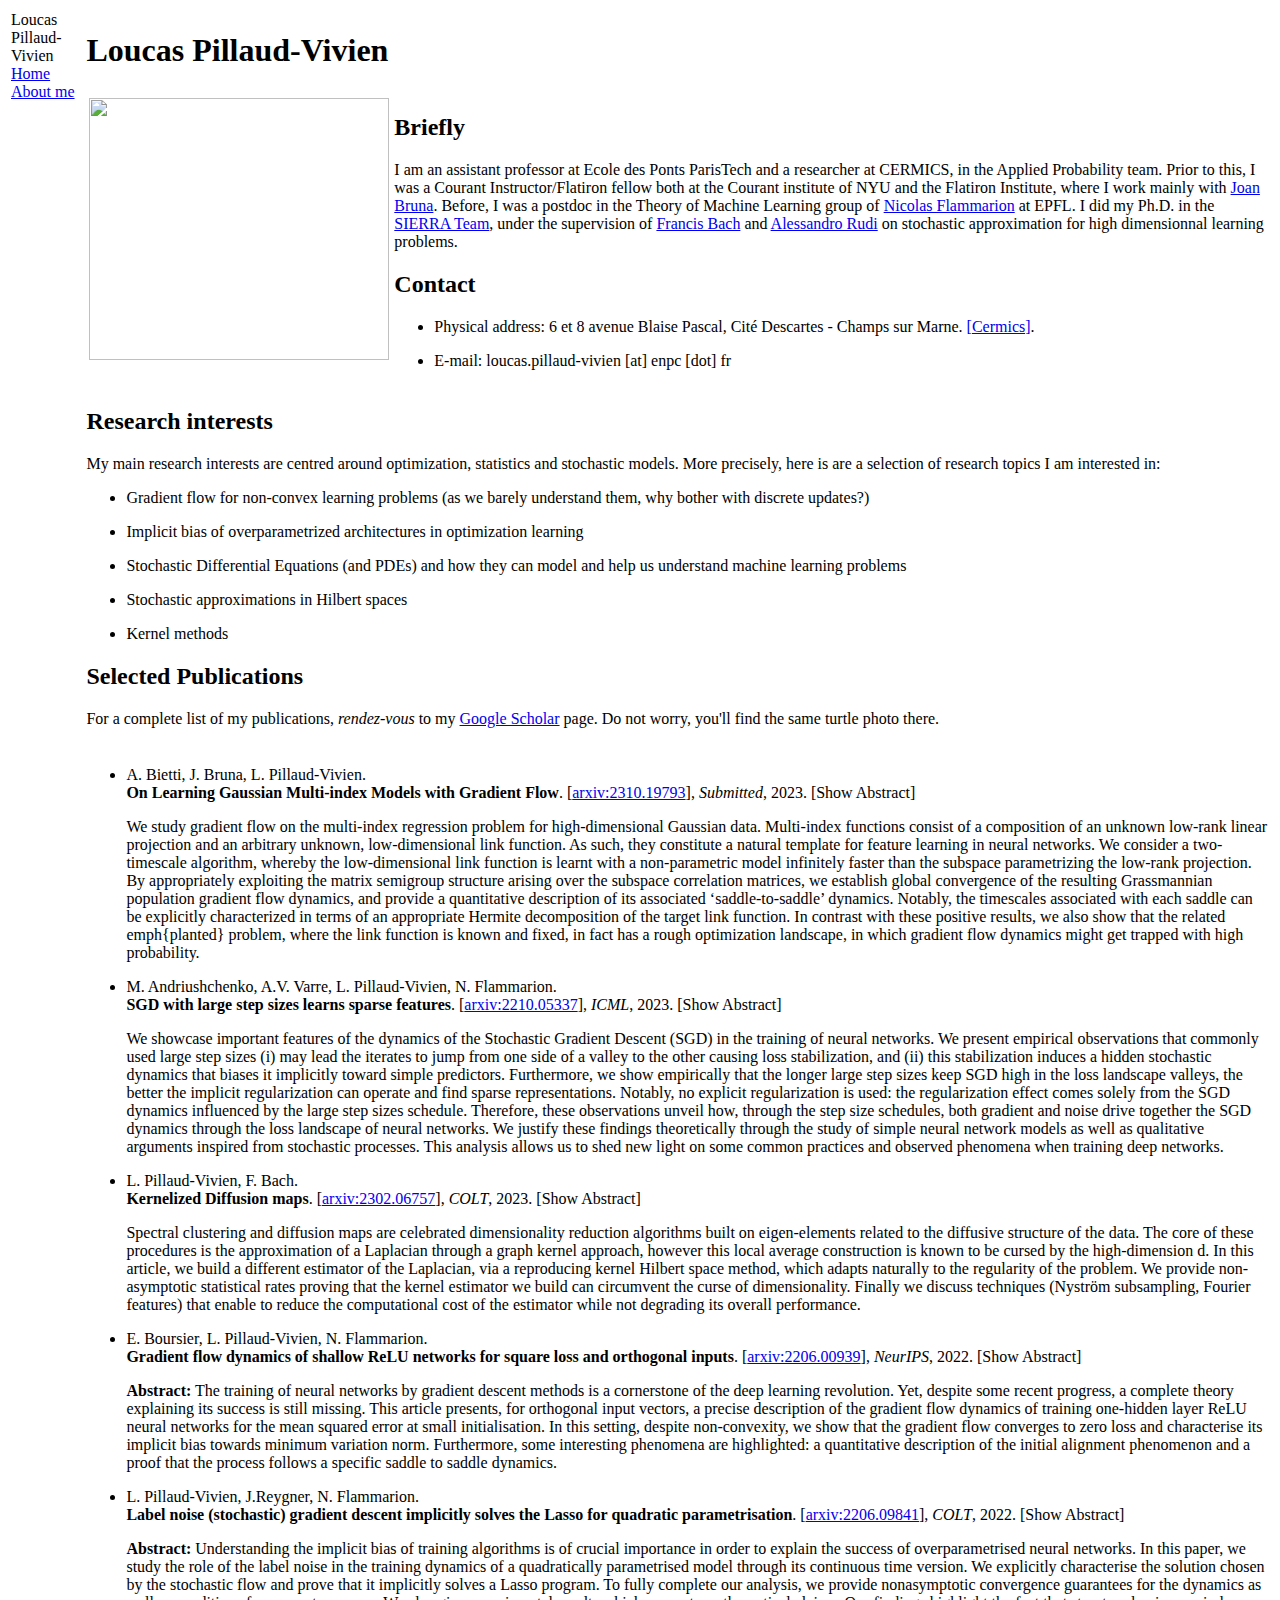
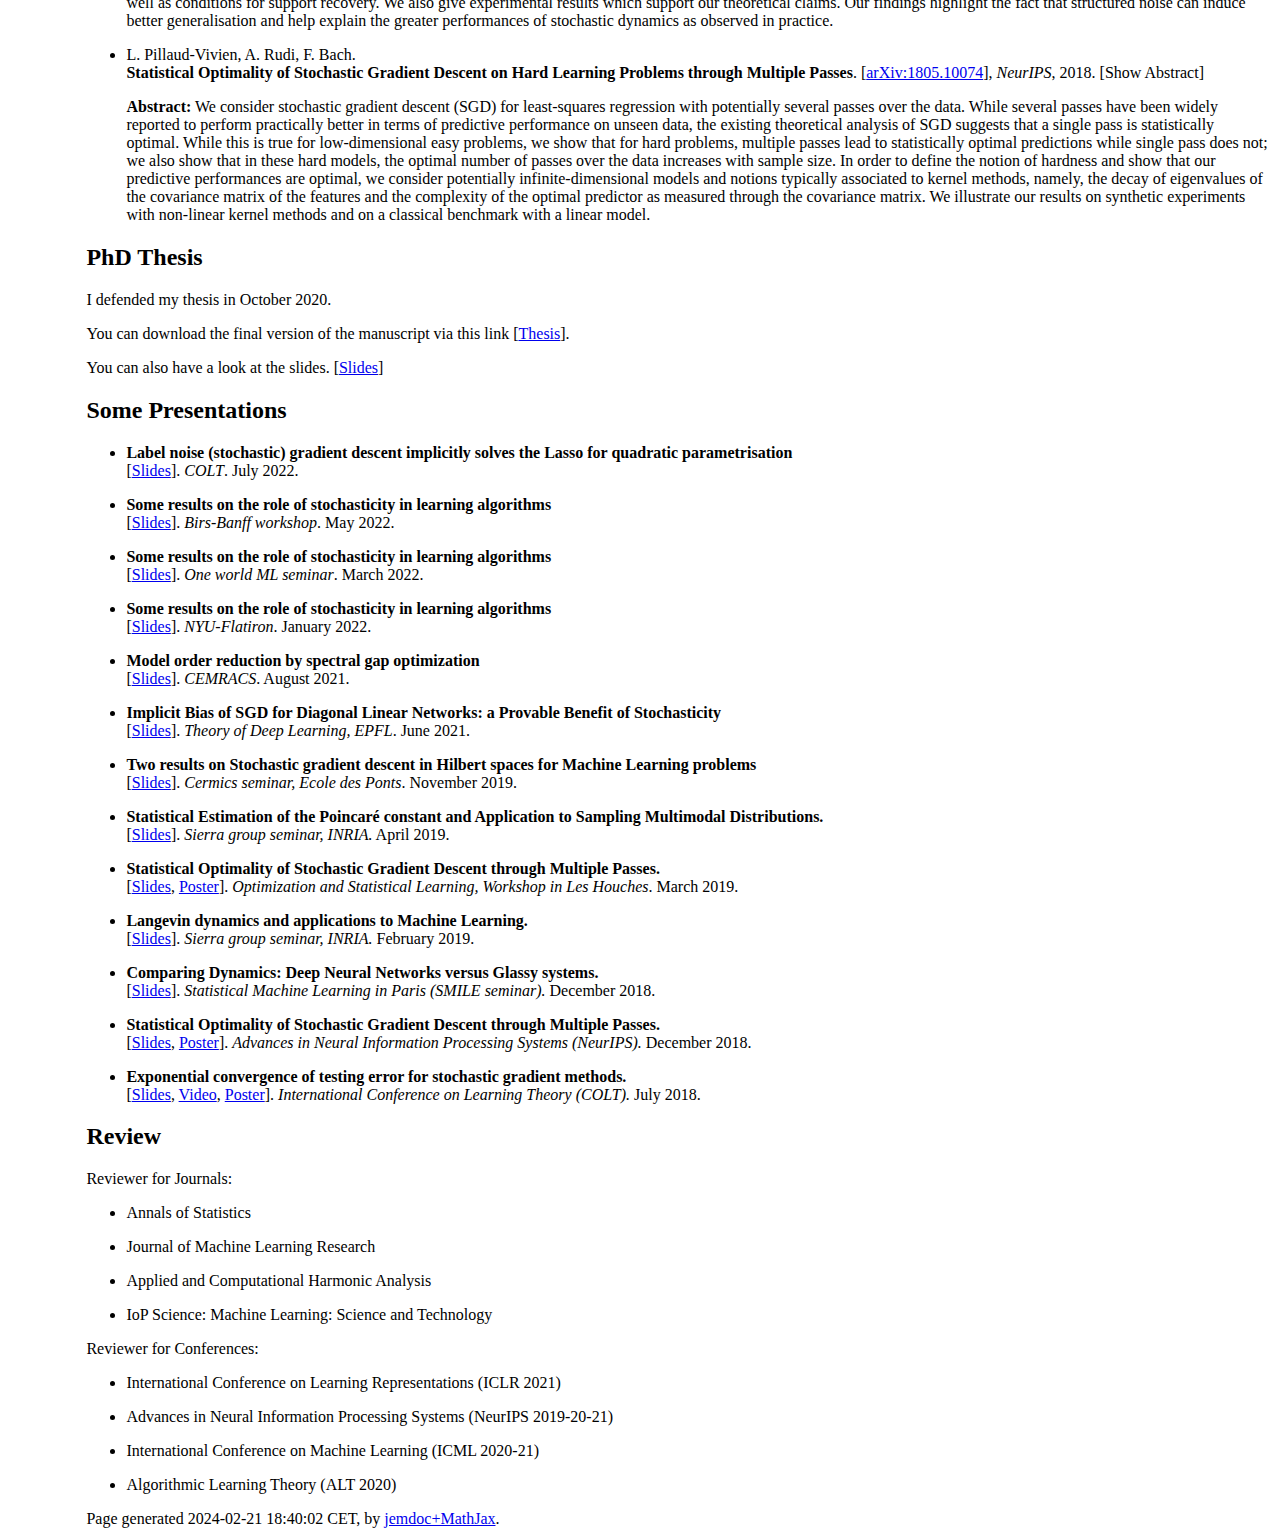
==== index.html @ 27c3031b "Add files via upload" ====
<!DOCTYPE html PUBLIC "-//W3C//DTD XHTML 1.1//EN"
  "http://www.w3.org/TR/xhtml11/DTD/xhtml11.dtd">
<html xmlns="http://www.w3.org/1999/xhtml" xml:lang="en">
<head>
<meta name="generator" content="jemdoc, see http://jemdoc.jaboc.net/" />
<meta http-equiv="Content-Type" content="text/html;charset=utf-8" />
<link rel="stylesheet" href="jemdoc.css" type="text/css" />
<title>Loucas Pillaud-Vivien</title>
<!-- MathJax -->
<script src='https://cdnjs.cloudflare.com/ajax/libs/mathjax/2.7.5/latest.js?config=TeX-MML-AM_CHTML' async>
</script>
<script type="text/x-mathjax-config">
MathJax.Hub.Config({
	  TeX: { equationNumbers: { autoNumber: "AMS" } }
});
</script>
<!-- End MathJax -->
<table summary="Table for page layout." id="tlayout">
<tr valign="top">
<td id="layout-menu">
<div class="menu-category">Loucas Pillaud-Vivien</div>
<div class="menu-item"><a href="index.html" class="current">Home</a></div>
<div class="menu-item"><a href="about_me.html">About&nbsp;me</a></div>
</td>
<td id="layout-content">
<div id="toptitle">
<h1>Loucas Pillaud-Vivien</h1>
</div>
<table class="imgtable"><tr><td>
<img src="Photo/tortue.jpg" alt="" width="300px" height="262px" />&nbsp;</td>
<td align="left"><h2>Briefly</h2>
<p>I am an assistant professor at Ecole des Ponts ParisTech and a researcher at CERMICS, in the Applied Probability team. Prior to this, I was a Courant Instructor/Flatiron fellow both at the Courant institute of NYU and the Flatiron Institute, where I work mainly with <a href="https://cims.nyu.edu/~bruna/" target=&ldquo;blank&rdquo;>Joan Bruna</a>. Before, I was a postdoc in the Theory of Machine Learning group of <a href="https://www.di.ens.fr/~flammarion/" target=&ldquo;blank&rdquo;>Nicolas Flammarion</a> at EPFL. I did my Ph.D. in the <a href="https://www.di.ens.fr/sierra/" target=&ldquo;blank&rdquo;>SIERRA Team</a>, under the supervision of <a href="http://www.di.ens.fr/~fbach/" target=&ldquo;blank&rdquo;>Francis Bach</a> and <a href="https://www.di.ens.fr/~rudi/" target=&ldquo;blank&rdquo;>Alessandro Rudi</a> on stochastic approximation for high dimensionnal learning problems.
</p>
<h2>Contact</h2>
<ul>
<li><p>Physical address: 6 et 8 avenue Blaise Pascal, Cité Descartes - Champs sur Marne. <a href="https://maps.app.goo.gl/3Yo9Xe4UZQpwH1466" target=&ldquo;blank&rdquo;>[Cermics]</a>.
</p>
</li>
<li><p>E-mail: loucas.pillaud-vivien [at] enpc [dot] fr
</p>
</li>
</ul>
</td></tr></table>
<h2>Research interests</h2>
<p>My main research interests are centred around optimization, statistics and stochastic models. More precisely, here is are a selection of research topics I am interested in:
</p>
<ul>
<li><p>Gradient flow for non-convex learning problems (as we barely understand them, why bother with discrete updates?)
</p>
</li>
<li><p>Implicit bias of overparametrized architectures in optimization learning
</p>
</li>
<li><p>Stochastic Differential Equations (and PDEs) and how they can model and help us understand machine learning problems
</p>
</li>
<li><p>Stochastic approximations in Hilbert spaces
</p>
</li>
<li><p>Kernel methods
</p>
</li>
</ul>
<h2>Selected Publications</h2>
<p>For a complete list of my publications, <i>rendez-vous</i> to my <a href="https://scholar.google.com/citations?hl=en&amp;user=ioI9xpwAAAAJ" target=&ldquo;blank&rdquo;>Google Scholar</a> page. Do not worry, you'll find the same turtle photo there.
</p>
<p><p style="margin-bottom:1cm;"&gt; </p>
</p>
<ul>
<li><p>A. Bietti, J. Bruna, L. Pillaud-Vivien.<br /><b> On Learning Gaussian Multi-index Models with Gradient Flow</b>. [<a href="https://arxiv.org/abs/2310.19793" target=&ldquo;blank&rdquo;>arxiv:2310.19793</a>], <i>Submitted</i>, 2023. <span class="toggle-trigger">[Show Abstract]<span> 
<div class="toggle-wrap">
We study gradient flow on the multi-index regression problem for high-dimensional Gaussian data. Multi-index functions consist of a composition of an unknown low-rank linear projection and an arbitrary unknown, low-dimensional link function. As such, they constitute a natural template for feature learning in neural networks.
We consider a two-timescale algorithm, whereby the low-dimensional link function is learnt with a non-parametric model infinitely faster than the subspace parametrizing the low-rank projection. By appropriately exploiting the matrix semigroup structure arising over the subspace correlation matrices, we establish global convergence of the resulting Grassmannian population gradient flow dynamics, and provide a quantitative description of its associated &lsquo;saddle-to-saddle&rsquo; dynamics. Notably, the timescales associated with each saddle can be explicitly characterized in terms of an appropriate Hermite decomposition of the target link function. In contrast with these positive results, we also show that the related emph{planted} problem, where the link function is known and fixed, in fact has a rough optimization landscape, in which gradient flow dynamics might get trapped with high probability.
</div>
</p>
</li>
</ul>
<ul>
<li><p>M. Andriushchenko, A.V. Varre, L. Pillaud-Vivien, N. Flammarion.<br /><b> SGD with large step sizes learns sparse features</b>. [<a href="https://arxiv.org/abs/2210.05337" target=&ldquo;blank&rdquo;>arxiv:2210.05337</a>], <i>ICML</i>, 2023. <span class="toggle-trigger">[Show Abstract]<span> 
<div class="toggle-wrap">
We showcase important features of the dynamics of the Stochastic Gradient Descent (SGD) in the training of neural networks. We present empirical observations that commonly used large step sizes (i) may lead the iterates to jump from one side of a valley to the other causing loss stabilization, and (ii) this stabilization induces a hidden stochastic dynamics that biases it implicitly toward simple predictors. Furthermore, we show empirically that the longer large step sizes keep SGD high in the loss landscape valleys, the better the implicit regularization can operate and find sparse representations. Notably, no explicit regularization is used: the regularization effect comes solely from the SGD dynamics influenced by the large step sizes schedule. Therefore, these observations unveil how, through the step size schedules, both gradient and noise drive together the SGD dynamics through the loss landscape of neural networks. We justify these findings theoretically through the study of simple neural network models as well as qualitative arguments inspired from stochastic processes. This analysis allows us to shed new light on some common practices and observed phenomena when training deep networks.
</div>
</p>
</li>
</ul>
<ul>
<li><p>L. Pillaud-Vivien, F. Bach.<br /><b> Kernelized Diffusion maps</b>. [<a href="https://arxiv.org/abs/2302.06757" target=&ldquo;blank&rdquo;>arxiv:2302.06757</a>], <i>COLT</i>, 2023. <span class="toggle-trigger">[Show Abstract]<span> 
<div class="toggle-wrap">
Spectral clustering and diffusion maps are celebrated dimensionality reduction algorithms built on eigen-elements related to the diffusive structure of the data. The core of these procedures is the approximation of a Laplacian through a graph kernel approach, however this local average construction is known to be cursed by the high-dimension d. In this article, we build a different estimator of the Laplacian, via a reproducing kernel Hilbert space method, which adapts naturally to the regularity of the problem. We provide non-asymptotic statistical rates proving that the kernel estimator we build can circumvent the curse of dimensionality. Finally we discuss techniques (Nyström subsampling, Fourier features) that enable to reduce the computational cost of the estimator while not degrading its overall performance.
</div>
</p>
</li>
</ul>
<ul>
<li><p>E. Boursier, L. Pillaud-Vivien, N. Flammarion.<br /><b>Gradient flow dynamics of shallow ReLU networks for square loss and orthogonal inputs</b>. [<a href="https://arxiv.org/pdf/2206.00939.pdf" target=&ldquo;blank&rdquo;>arxiv:2206.00939</a>], <i>NeurIPS</i>, 2022. <span class="toggle-trigger">[Show Abstract]<span> 
<div class="toggle-wrap">
<b>Abstract:</b> The training of neural networks by gradient descent methods is a cornerstone of the deep learning revolution. Yet, despite some recent progress, a complete theory explaining its success is still missing. This article presents, for orthogonal input vectors, a precise description of the gradient flow dynamics of training one-hidden layer ReLU neural networks for the mean squared error at small initialisation. In this setting, despite non-convexity, we show that the gradient flow converges to zero loss and characterise its implicit bias towards minimum variation norm. Furthermore, some interesting phenomena are highlighted: a quantitative description of the initial alignment phenomenon and a proof that the process follows a specific saddle to saddle dynamics.
</div>
</p>
</li>
</ul>
<ul>
<li><p>L. Pillaud-Vivien, J.Reygner, N. Flammarion.<br /><b>Label noise (stochastic) gradient descent implicitly solves the Lasso for quadratic parametrisation</b>. [<a href="https://arxiv.org/pdf/2206.09841" target=&ldquo;blank&rdquo;>arxiv:2206.09841</a>], <i>COLT</i>, 2022. <span class="toggle-trigger">[Show Abstract]<span> 
<div class="toggle-wrap">
<b>Abstract:</b> Understanding the implicit bias of training algorithms is of crucial importance in order to explain the success of overparametrised neural networks. In this paper, we study the role of the label noise in the training dynamics of a quadratically parametrised model through its continuous time version. We explicitly characterise the solution chosen by the stochastic flow and prove that it implicitly solves a Lasso program. To fully complete our analysis, we provide nonasymptotic convergence guarantees for the dynamics as well as conditions for support recovery. We also give experimental results which support our theoretical claims. Our findings highlight the fact that structured noise can induce better generalisation and help explain the greater performances of stochastic dynamics as observed in practice.
</div>
</p>
</li>
</ul>
<ul>
<li><p>L. Pillaud-Vivien, A. Rudi, F. Bach.<br /><b>Statistical Optimality of Stochastic Gradient Descent on Hard Learning Problems through Multiple Passes</b>. [<a href="https://arxiv.org/abs/1805.10074" target=&ldquo;blank&rdquo;>arXiv:1805.10074</a>], <i>NeurIPS</i>, 2018. <span class="toggle-trigger">[Show Abstract]<span> 
<div class="toggle-wrap">
<b>Abstract:</b> We consider stochastic gradient descent (SGD) for least-squares regression with potentially several passes over the data. While several passes have been widely reported to perform practically better in terms of predictive performance on unseen data, the existing theoretical analysis of SGD suggests that a single pass is statistically optimal. While this is true for low-dimensional easy problems, we show that for hard problems, multiple passes lead to statistically optimal predictions while single pass does not; we also show that in these hard models, the optimal number of passes over the data increases with sample size. In order to define the notion of hardness and show that our predictive performances are optimal, we consider potentially infinite-dimensional models and notions typically associated to kernel methods, namely, the decay of eigenvalues of the covariance matrix of the features and the complexity of the optimal predictor as measured through the covariance matrix. We illustrate our results on synthetic experiments with non-linear kernel methods and on a classical benchmark with a linear model.
</div>
</p>
</li>
</ul>
<h2>PhD Thesis</h2>
<p>I defended my thesis in October 2020.
</p>
<p>You can download the final version of the manuscript via this link [<a href="Articles/These.pdf" target=&ldquo;blank&rdquo;>Thesis</a>].
</p>
<p>You can also have a look at the slides. [<a href="Articles/Presentation_these.pdf" target=&ldquo;blank&rdquo;>Slides</a>]
</p>
<h2>Some Presentations</h2>
<ul>
<li><p><b>Label noise (stochastic) gradient descent implicitly solves the Lasso for quadratic parametrisation</b><br /> [<a href="Presentations/COLT2022/Label_noise_Loucas.pdf" target=&ldquo;blank&rdquo;>Slides</a>]. <i>COLT</i>. July 2022.
</p>
</li>
</ul>
<ul>
<li><p><b>Some results on the role of stochasticity in learning algorithms</b><br /> [<a href="Presentations/Birs_Banff/Pres_SGD_implicit_bias.pdf" target=&ldquo;blank&rdquo;>Slides</a>]. <i>Birs-Banff workshop</i>. May 2022.
</p>
</li>
</ul>
<ul>
<li><p><b>Some results on the role of stochasticity in learning algorithms</b><br /> [<a href="Presentations/One_world_seminar_ML/Pres_SGD_implicit_bias.pdf" target=&ldquo;blank&rdquo;>Slides</a>]. <i>One world ML seminar</i>. March 2022.
</p>
</li>
</ul>
<ul>
<li><p><b>Some results on the role of stochasticity in learning algorithms</b><br /> [<a href="Presentations/Implicit_bias_SGD_flatiron/Pres_SGD_implicit_bias.pdf" target=&ldquo;blank&rdquo;>Slides</a>]. <i>NYU-Flatiron</i>. January 2022.
</p>
</li>
</ul>
<ul>
<li><p><b>Model order reduction by spectral gap optimization</b><br /> [<a href="Presentations/CEMRACS_Poinkernel/Poinkernel_slides.pdf" target=&ldquo;blank&rdquo;>Slides</a>]. <i>CEMRACS</i>. August 2021.
</p>
</li>
</ul>
<ul>
<li><p><b>Implicit Bias of SGD for Diagonal Linear Networks: a Provable Benefit of Stochasticity</b><br /> [<a href="Presentations/Implicit_bias_SGD/Pres_SGD_implicit_bias.pdf" target=&ldquo;blank&rdquo;>Slides</a>]. <i>Theory of Deep Learning, EPFL</i>. June 2021.
</p>
</li>
</ul>
<ul>
<li><p><b>Two results on Stochastic gradient descent in Hilbert spaces for Machine Learning problems</b><br /> [<a href="Presentations/Cermics/presentation_cermics.pdf" target=&ldquo;blank&rdquo;>Slides</a>]. <i>Cermics seminar, Ecole des Ponts</i>. November 2019.
</p>
</li>
</ul>
<ul>
<li><p><b>Statistical Estimation of the Poincaré constant and Application to Sampling Multimodal Distributions.</b><br /> [<a href="Presentations/Poincare/Presentation_Sierra/poincare.pdf" target=&ldquo;blank&rdquo;>Slides</a>]. <i>Sierra group seminar, INRIA.</i> April 2019.
</p>
</li>
</ul>
<ul>
<li><p><b>Statistical Optimality of Stochastic Gradient Descent through Multiple Passes.</b><br /> [<a href="Presentations/Multipass_SGD/Francis/francis_slides.pdf" target=&ldquo;blank&rdquo;>Slides</a>, <a href="Posters/poster_NIPS2018.pdf" target=&ldquo;blank&rdquo;>Poster</a>]. <i>Optimization and Statistical Learning, Workshop in Les Houches</i>. March 2019.
</p>
</li>
</ul>
<ul>
<li><p><b>Langevin dynamics and applications to Machine Learning.</b><br /> [<a href="Presentations/Langevin_dynamics/Slides/slides.pdf" target=&ldquo;blank&rdquo;>Slides</a>]. <i>Sierra group seminar, INRIA.</i> February 2019.
</p>
</li>
</ul>
<ul>
<li><p><b>Comparing Dynamics: Deep Neural Networks versus Glassy systems.</b><br /> [<a href="Presentations/Phystat_glassy_dnn/Glassy_dnn.pdf" target=&ldquo;blank&rdquo;>Slides</a>]. <i>Statistical Machine Learning in Paris (SMILE seminar).</i> December 2018.
</p>
</li>
</ul>
<ul>
<li><p><b>Statistical Optimality of Stochastic Gradient Descent through Multiple Passes.</b><br /> [<a href="Presentations/Multipass_SGD/Francis/francis_slides.pdf" target=&ldquo;blank&rdquo;>Slides</a>, <a href="Posters/poster_NIPS2018.pdf" target=&ldquo;blank&rdquo;>Poster</a>]. <i>Advances in Neural Information Processing Systems (NeurIPS).</i> December 2018.
</p>
</li>
</ul>
<ul>
<li><p><b>Exponential convergence of testing error for stochastic gradient methods.</b><br /> [<a href="Presentations/Expo_rate_SGD/COLT2018/presentation.pdf" target=&ldquo;blank&rdquo;>Slides</a>, <a href="https://www.youtube.com/watch?v=SksBrcD1Z0E" target=&ldquo;blank&rdquo;>Video</a>, <a href="Posters/poster_COLT2018.pdf" target=&ldquo;blank&rdquo;>Poster</a>]. <i>International Conference on Learning Theory (COLT).</i> July 2018.
</p>
</li>
</ul>
<h2>Review</h2>
<p>Reviewer for Journals:
</p>
<ul>
<li><p>Annals of Statistics
</p>
</li>
</ul>
<ul>
<li><p>Journal of Machine Learning Research
</p>
</li>
</ul>
<ul>
<li><p>Applied and Computational Harmonic Analysis
</p>
</li>
</ul>
<ul>
<li><p>IoP Science: Machine Learning: Science and Technology 
</p>
</li>
</ul>
<p>Reviewer for Conferences:
</p>
<ul>
<li><p>International Conference on Learning Representations (ICLR 2021)
</p>
</li>
</ul>
<ul>
<li><p>Advances in Neural Information Processing Systems (NeurIPS 2019-20-21)
</p>
</li>
</ul>
<ul>
<li><p>International Conference on Machine Learning (ICML 2020-21)
</p>
</li>
</ul>
<ul>
<li><p>Algorithmic Learning Theory (ALT 2020)
</p>
</li>
</ul>
<div id="footer">
<div id="footer-text">
Page generated 2024-02-21 18:40:02 CET, by <a href="https://github.com/wsshin/jemdoc_mathjax" target="blank">jemdoc+MathJax</a>.
</div>
</div>
</td>
</tr>
</table>
</body>
</html>
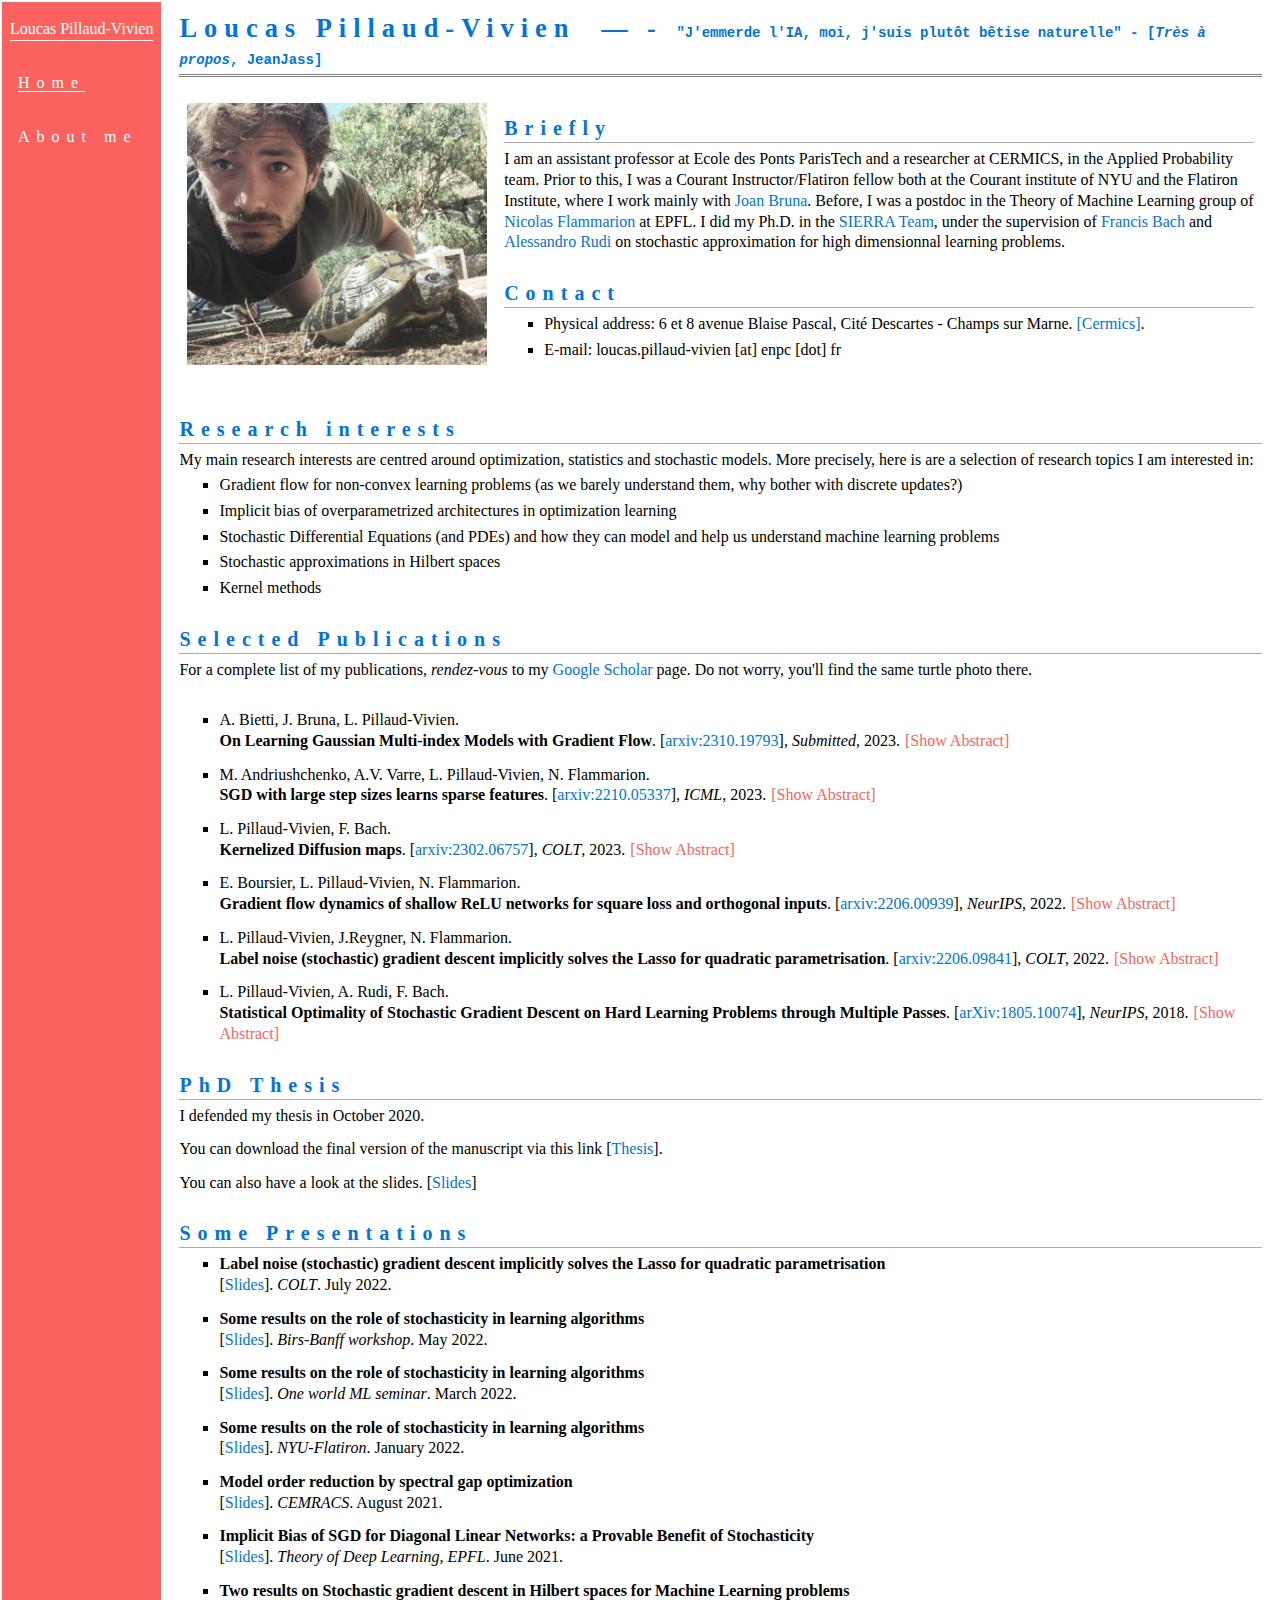
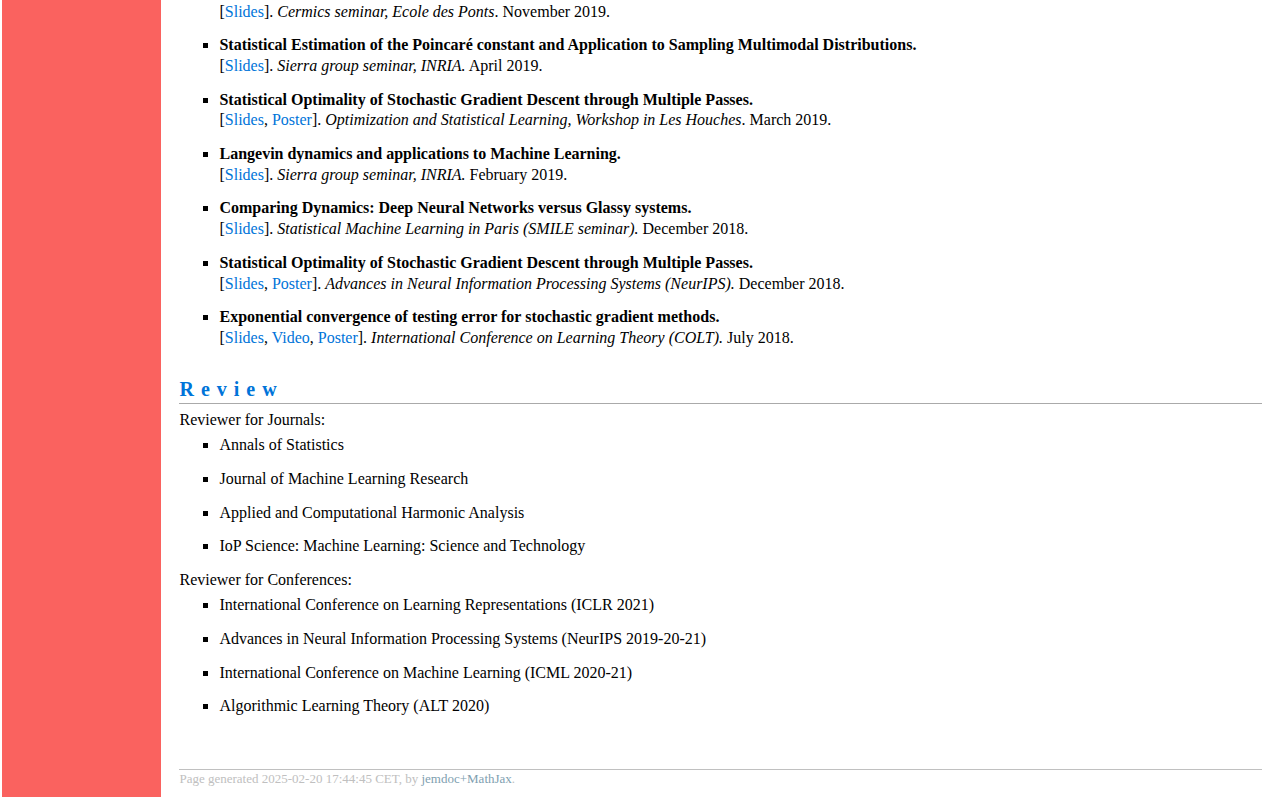
==== commit f04acef1: "Add files via upload" ====
--- a/index.html
+++ b/index.html
@@ -5,16 +5,9 @@
 <meta name="generator" content="jemdoc, see http://jemdoc.jaboc.net/" />
 <meta http-equiv="Content-Type" content="text/html;charset=utf-8" />
 <link rel="stylesheet" href="jemdoc.css" type="text/css" />
-<title>Loucas Pillaud-Vivien</title>
-<!-- MathJax -->
-<script src='https://cdnjs.cloudflare.com/ajax/libs/mathjax/2.7.5/latest.js?config=TeX-MML-AM_CHTML' async>
-</script>
-<script type="text/x-mathjax-config">
-MathJax.Hub.Config({
-	  TeX: { equationNumbers: { autoNumber: "AMS" } }
-});
-</script>
-<!-- End MathJax -->
+<title>Loucas Pillaud-Vivien &#8201;&mdash;&#8201;- <span style="font-family: 'Courier New'; font-size: 14px; letter-spacing: normal;">"J'emmerde l'IA, moi, j'suis plutôt bêtise naturelle" - [<i>Très à propos</i>, JeanJass]</span> </title>
+</head>
+<body>
 <table summary="Table for page layout." id="tlayout">
 <tr valign="top">
 <td id="layout-menu">
@@ -24,7 +17,7 @@
 </td>
 <td id="layout-content">
 <div id="toptitle">
-<h1>Loucas Pillaud-Vivien</h1>
+<h1>Loucas Pillaud-Vivien &#8201;&mdash;&#8201;- <span style="font-family: 'Courier New'; font-size: 14px; letter-spacing: normal;">"J'emmerde l'IA, moi, j'suis plutôt bêtise naturelle" - [<i>Très à propos</i>, JeanJass]</span> </h1>
 </div>
 <table class="imgtable"><tr><td>
 <img src="Photo/tortue.jpg" alt="" width="300px" height="262px" />&nbsp;</td>
@@ -235,7 +228,7 @@
 </ul>
 <div id="footer">
 <div id="footer-text">
-Page generated 2024-02-21 18:40:02 CET, by <a href="https://github.com/wsshin/jemdoc_mathjax" target="blank">jemdoc+MathJax</a>.
+Page generated 2025-02-20 17:44:45 CET, by <a href="https://github.com/wsshin/jemdoc_mathjax" target="blank">jemdoc+MathJax</a>.
 </div>
 </div>
 </td>
--- a/jemdoc.css
+++ b/jemdoc.css
@@ -0,0 +1,410 @@
+/* Default css file for jemdoc. */
+
+table#tlayout {
+	border: none;
+	border-collapse: separate;
+	background: white;
+}
+
+body {
+	background: white;
+	font-family: Georgia, serif;
+	font-family: Futura;
+	padding-bottom: 8px;
+	margin: 0;
+}
+
+#layout-menu {
+	background: #fa625f;
+	font-size: 1.0em;
+	width: auto;
+	white-space: nowrap;
+    text-align: left;
+    vertical-align: top;
+    color:white;
+}
+
+#layout-menu td {
+	background: #f4f4f4;
+	vertical-align: top;
+}
+
+#layout-content {
+	padding-top: 0.0em;
+	padding-left: 1.0em;
+	padding-right: 1.0em;
+    border: none;
+    background: white;
+    text-align: left;
+    vertical-align: top;
+}
+
+#layout-menu a {
+	line-height: 1.5em;
+	margin-left: 0.5em;
+	color:white;
+}
+
+tt {
+	background: #ffffdd;
+}
+
+pre, tt {
+	font-size: 90%;
+	font-family: monaco, monospace;
+}
+
+a, a > tt {
+	color: #0074D9;
+	text-decoration: none;
+}
+
+a:hover {
+	border-bottom: 1px #0074D9 dotted;
+}
+
+#layout-menu a.current:link, #layout-menu a.current:visited {
+	color: white;
+	letter-spacing: 7px;
+	border-bottom: 1px white solid;
+}
+
+
+#layout-menu a:link, #layout-menu a:visited, #layout-menu a:hover {
+	color:white;
+	letter-spacing: 7px;
+	text-decoration: none;
+}
+#layout-menu a:hover {
+	text-decoration: none;
+	border-bottom: 1px white dotted;
+}
+
+div.menu-category {
+	border-bottom: 1px solid white;
+	margin-top: 0.8em;
+	padding-top: 0.2em;
+	padding-bottom: 0.1em;
+	color: white;
+}
+
+div.menu-item {
+	padding-left: 16px;
+	text-indent: -16px;
+	margin-top: 30px;
+}
+
+div#toptitle {
+	padding-bottom: 0.2em;
+	margin-bottom: 1.5em;
+	border-bottom: 3px double gray;
+}
+
+/* Reduce space if we begin the page with a title. */
+div#toptitle + h2, div#toptitle + h3 {
+	margin-top: -0.7em;
+}
+
+div#subtitle {
+	margin-top: 0.0em;
+	margin-bottom: 0.0em;
+	padding-top: 0em;
+	padding-bottom: 0.1em;
+}
+
+em {
+	font-style: italic;
+}
+
+strong {
+	font-weight: bold;
+}
+
+
+h1, h2, h3 {
+	color: #527bbd;
+	margin-top: 0.7em;
+	margin-bottom: 0.3em;
+	padding-bottom: 0.2em;
+	line-height: 1.0;
+	padding-top: 0.5em;
+	border-bottom: 1px solid #aaaaaa;
+}
+
+h1, h2, h3 {
+	color: #0074D9;
+	letter-spacing: 7px;
+	margin-top: 0.7em;
+	margin-bottom: 0.3em;
+	padding-bottom: 0.2em;
+	line-height: 1.0;
+	padding-top: 0.5em;
+	border-bottom: 1px solid #aaaaaa;
+}
+
+h1 {
+	font-size: 165%;
+}
+
+h2 {
+	padding-top: 0.8em;
+	font-size: 125%;
+}
+
+h2 + h3 {
+    padding-top: 0.2em;
+}
+
+h3 {
+	font-size: 110%;
+	border-bottom: none;
+}
+
+p {
+	margin-top: 0.0em;
+	margin-bottom: 0.8em;
+	padding: 0;
+	line-height: 1.3;
+}
+
+pre {
+	padding: 0;
+	margin: 0;
+}
+
+div#footer {
+	font-size: small;
+	border-top: 1px solid #c0c0c0;
+	padding-top: 0.1em;
+	margin-top: 4.0em;
+	color: #c0c0c0;
+}
+
+div#footer a {
+	color: #80a0b0;
+}
+
+div#footer-text {
+	float: left;
+	padding-bottom: 8px;
+}
+
+ul, ol, dl {
+	margin-top: 0.2em;
+	padding-top: 0;
+	margin-bottom: 0.8em;
+}
+
+dt {
+	margin-top: 0.5em;
+	margin-bottom: 0;
+}
+
+dl {
+	margin-left: 20px;
+}
+
+dd {
+	color: #222222;
+}
+
+dd > *:first-child {
+	margin-top: 0;
+}
+
+ul {
+	list-style-position: outside;
+	list-style-type: square;
+}
+
+p + ul, p + ol {
+	margin-top: -0.5em;
+}
+
+li ul, li ol {
+	margin-top: -0.3em;
+}
+
+ol {
+	list-style-position: outside;
+	list-style-type: decimal;
+}
+
+li p, dd p {
+	margin-bottom: 0.3em;
+}
+
+
+ol ol {
+	list-style-type: lower-alpha;
+}
+
+ol ol ol {
+	list-style-type: lower-roman;
+}
+
+p + div.codeblock {
+	margin-top: -0.6em;
+}
+
+div.codeblock, div.infoblock {
+	margin-right: 0%;
+	margin-top: 1.2em;
+	margin-bottom: 1.3em;
+}
+
+div.blocktitle {
+	font-weight: bold;
+	color: #cd7b62;
+	margin-top: 1.2em;
+	margin-bottom: 0.1em;
+}
+
+div.blockcontent {
+	border: 1px solid silver;
+	padding: 0.3em 0.5em;
+}
+
+div.infoblock > div.blockcontent {
+	background: #ffffee;
+}
+
+div.blockcontent p + ul, div.blockcontent p + ol {
+	margin-top: 0.4em;
+}
+
+div.infoblock p {
+	margin-bottom: 0em;
+}
+
+div.infoblock li p, div.infoblock dd p {
+	margin-bottom: 0.5em;
+}
+
+div.infoblock p + p {
+	margin-top: 0.8em;
+}
+
+div.codeblock > div.blockcontent {
+	background: #f6f6f6;
+}
+
+span.pycommand {
+	color: #000070;
+}
+
+span.statement {
+	color: #008800;
+}
+span.builtin {
+	color: #000088;
+}
+span.special {
+	color: #990000;
+}
+span.operator {
+	color: #880000;
+}
+span.error {
+	color: #aa0000;
+}
+span.comment, span.comment > *, span.string, span.string > * {
+	color: #606060;
+}
+
+@media print {
+	#layout-menu {
+		display: none;
+	}
+
+}
+
+#fwtitle {
+	margin: 2px;
+}
+
+#fwtitle #toptitle {
+	padding-left: 0.5em;
+	margin-bottom: 0.5em;
+}
+
+#layout-content h1:first-child, #layout-content h2:first-child, #layout-content h3:first-child {
+	margin-top: -0.7em;
+}
+
+div#toptitle h1, #layout-content div#toptitle h1 {
+	margin-bottom: 0.0em;
+	padding-bottom: 0.1em;
+	padding-top: 0;
+	margin-top: 0.5em;
+	border-bottom: none;
+}
+
+img.eq {
+	padding: 0;
+	padding-left: 0.1em;
+	padding-right: 0.1em;
+	margin: 0;
+}
+
+img.eqwl {
+	padding-left: 2em;
+	padding-top: 0.6em;
+	padding-bottom: 0.2em;
+	margin: 0;
+}
+
+table {
+	border: 2px solid black;
+	border-collapse: collapse;
+}
+
+td {
+	padding: 2px;
+	padding-left: 0.5em;
+	padding-right: 0.5em;
+	text-align: center;
+}
+
+table + table {
+	margin-top: 1em;
+}
+
+tr.heading {
+	font-weight: bold;
+	border-bottom: 2px solid black;
+}
+
+img {
+	border: none;
+}
+
+table.imgtable, table.imgtable td {
+	border: none;
+	text-align: left;
+}
+
+.toggle-trigger {
+
+    padding: 1px;
+    background: white;
+	font-family: Futura, serif;
+	padding-bottom: 1px;
+	margin: 0;
+	cursor: pointer;
+	color:#fa625f;
+}
+
+.toggle-trigger:hover {
+	border-bottom: 1px #fa625f dotted;
+	margin-bottom: -2px;
+}
+
+.toggle-wrap {
+    padding: 1px;
+    display: none;
+    background: white;
+	font-family: Futura, serif;
+	padding-bottom: 8px;
+	margin: 0;
+}
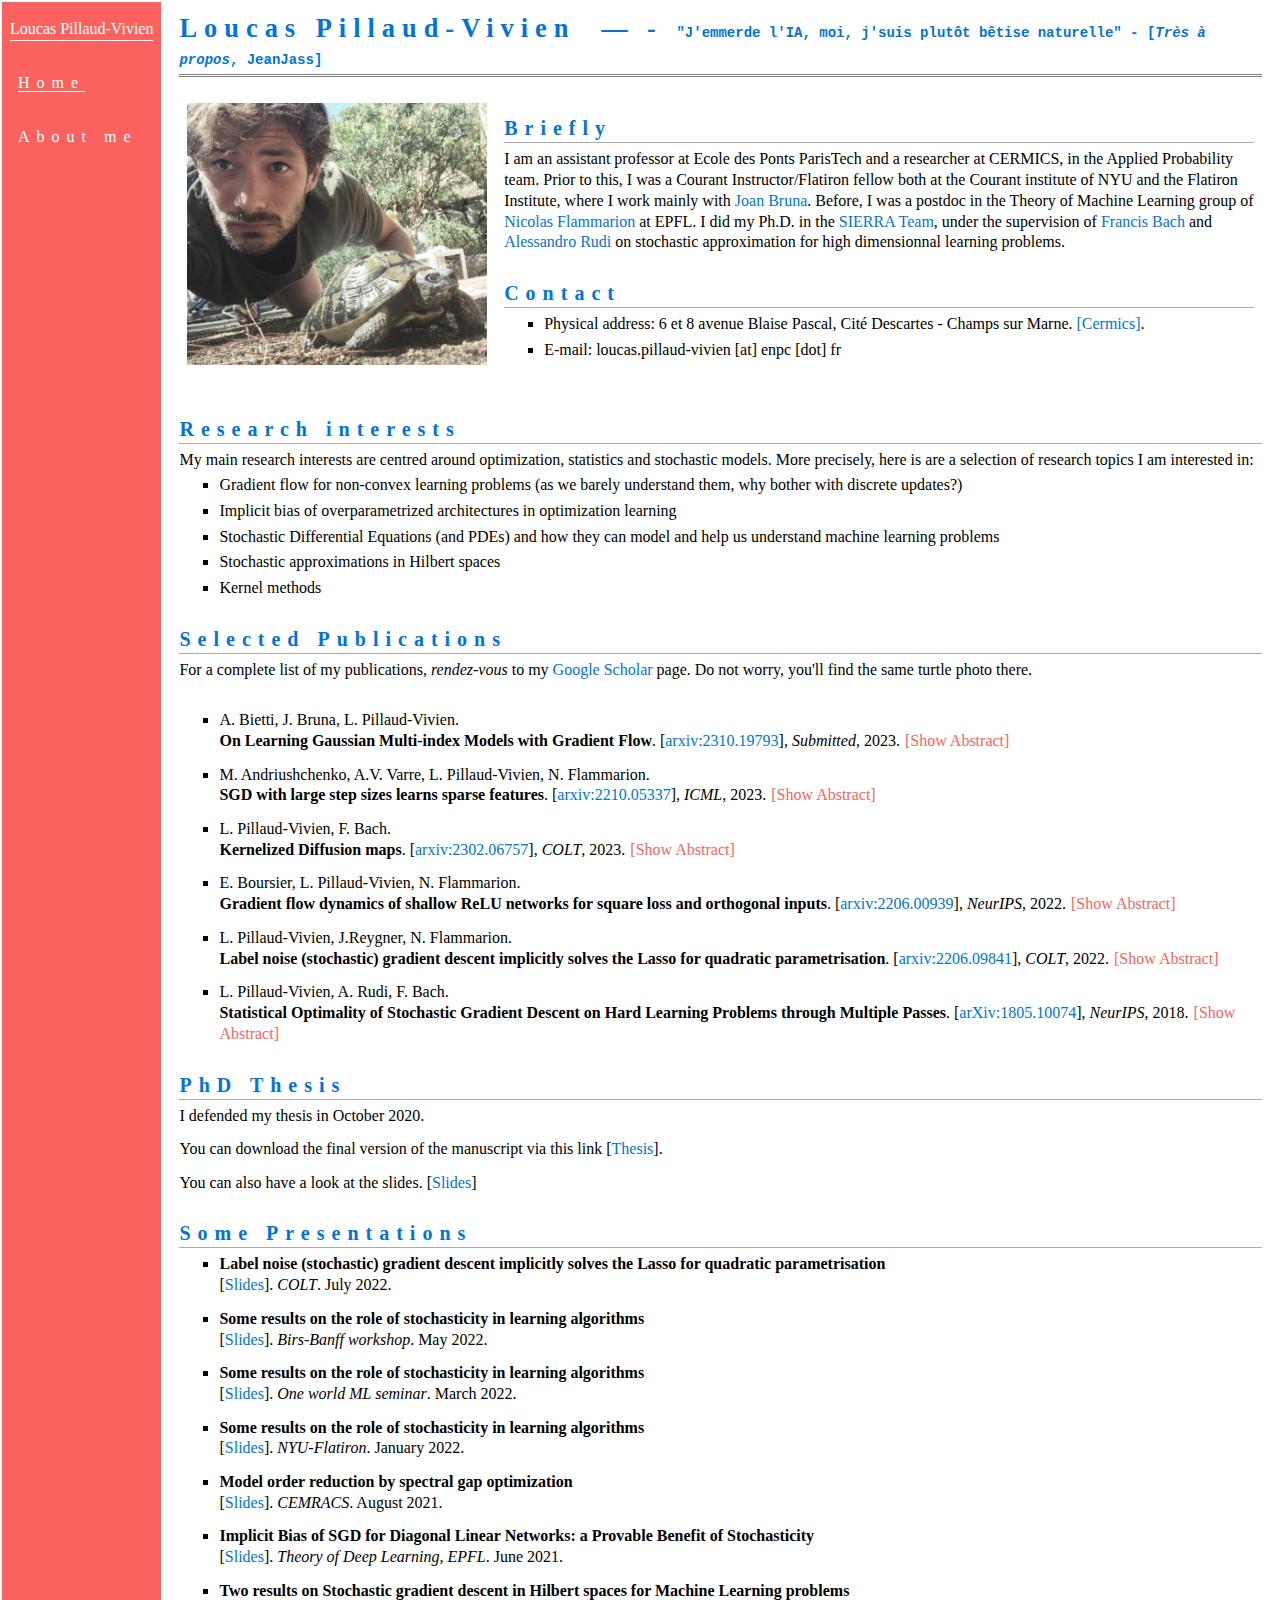
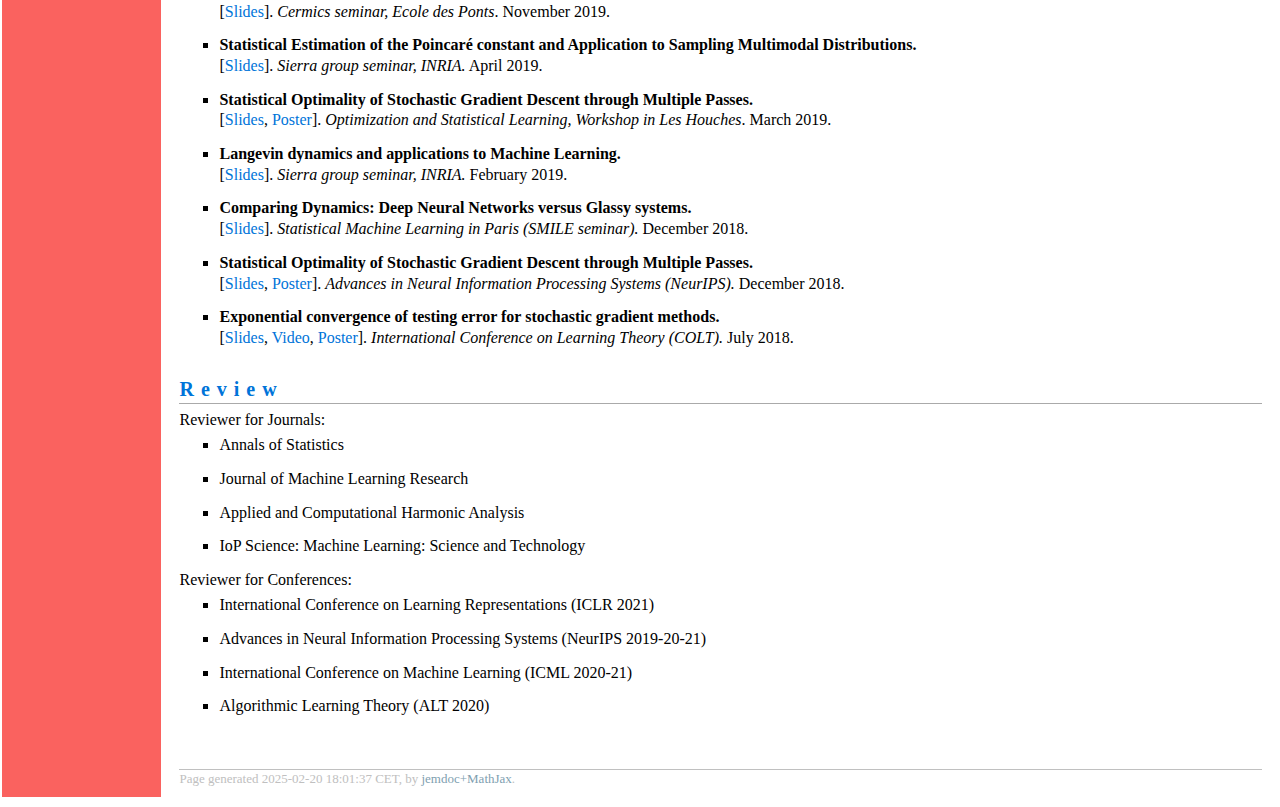
==== commit 3c7801fe: "Add files via upload" ====
--- a/index.html
+++ b/index.html
@@ -5,7 +5,7 @@
 <meta name="generator" content="jemdoc, see http://jemdoc.jaboc.net/" />
 <meta http-equiv="Content-Type" content="text/html;charset=utf-8" />
 <link rel="stylesheet" href="jemdoc.css" type="text/css" />
-<title>Loucas Pillaud-Vivien &#8201;&mdash;&#8201;- <span style="font-family: 'Courier New'; font-size: 14px; letter-spacing: normal;">"J'emmerde l'IA, moi, j'suis plutôt bêtise naturelle" - [<i>Très à propos</i>, JeanJass]</span> </title>
+<title>Loucas Pillaud-Vivien &#8201;&mdash;&#8201;- <span style="font-family: 'Courier New'; font-size: 14px; letter-spacing: normal;">"J'emmerde l'IA, moi, j'suis plutôt bêtise naturelle" - [<a href="https://www.youtube.com/watch?v=BDT5LEKLmQA" target="_blank"><i>Très à propos</i></a>, JeanJass]</span> </title>
 </head>
 <body>
 <table summary="Table for page layout." id="tlayout">
@@ -17,7 +17,7 @@
 </td>
 <td id="layout-content">
 <div id="toptitle">
-<h1>Loucas Pillaud-Vivien &#8201;&mdash;&#8201;- <span style="font-family: 'Courier New'; font-size: 14px; letter-spacing: normal;">"J'emmerde l'IA, moi, j'suis plutôt bêtise naturelle" - [<i>Très à propos</i>, JeanJass]</span> </h1>
+<h1>Loucas Pillaud-Vivien &#8201;&mdash;&#8201;- <span style="font-family: 'Courier New'; font-size: 14px; letter-spacing: normal;">"J'emmerde l'IA, moi, j'suis plutôt bêtise naturelle" - [<a href="https://www.youtube.com/watch?v=BDT5LEKLmQA" target="_blank"><i>Très à propos</i></a>, JeanJass]</span> </h1>
 </div>
 <table class="imgtable"><tr><td>
 <img src="Photo/tortue.jpg" alt="" width="300px" height="262px" />&nbsp;</td>
@@ -228,7 +228,7 @@
 </ul>
 <div id="footer">
 <div id="footer-text">
-Page generated 2025-02-20 17:44:45 CET, by <a href="https://github.com/wsshin/jemdoc_mathjax" target="blank">jemdoc+MathJax</a>.
+Page generated 2025-02-20 18:01:37 CET, by <a href="https://github.com/wsshin/jemdoc_mathjax" target="blank">jemdoc+MathJax</a>.
 </div>
 </div>
 </td>
